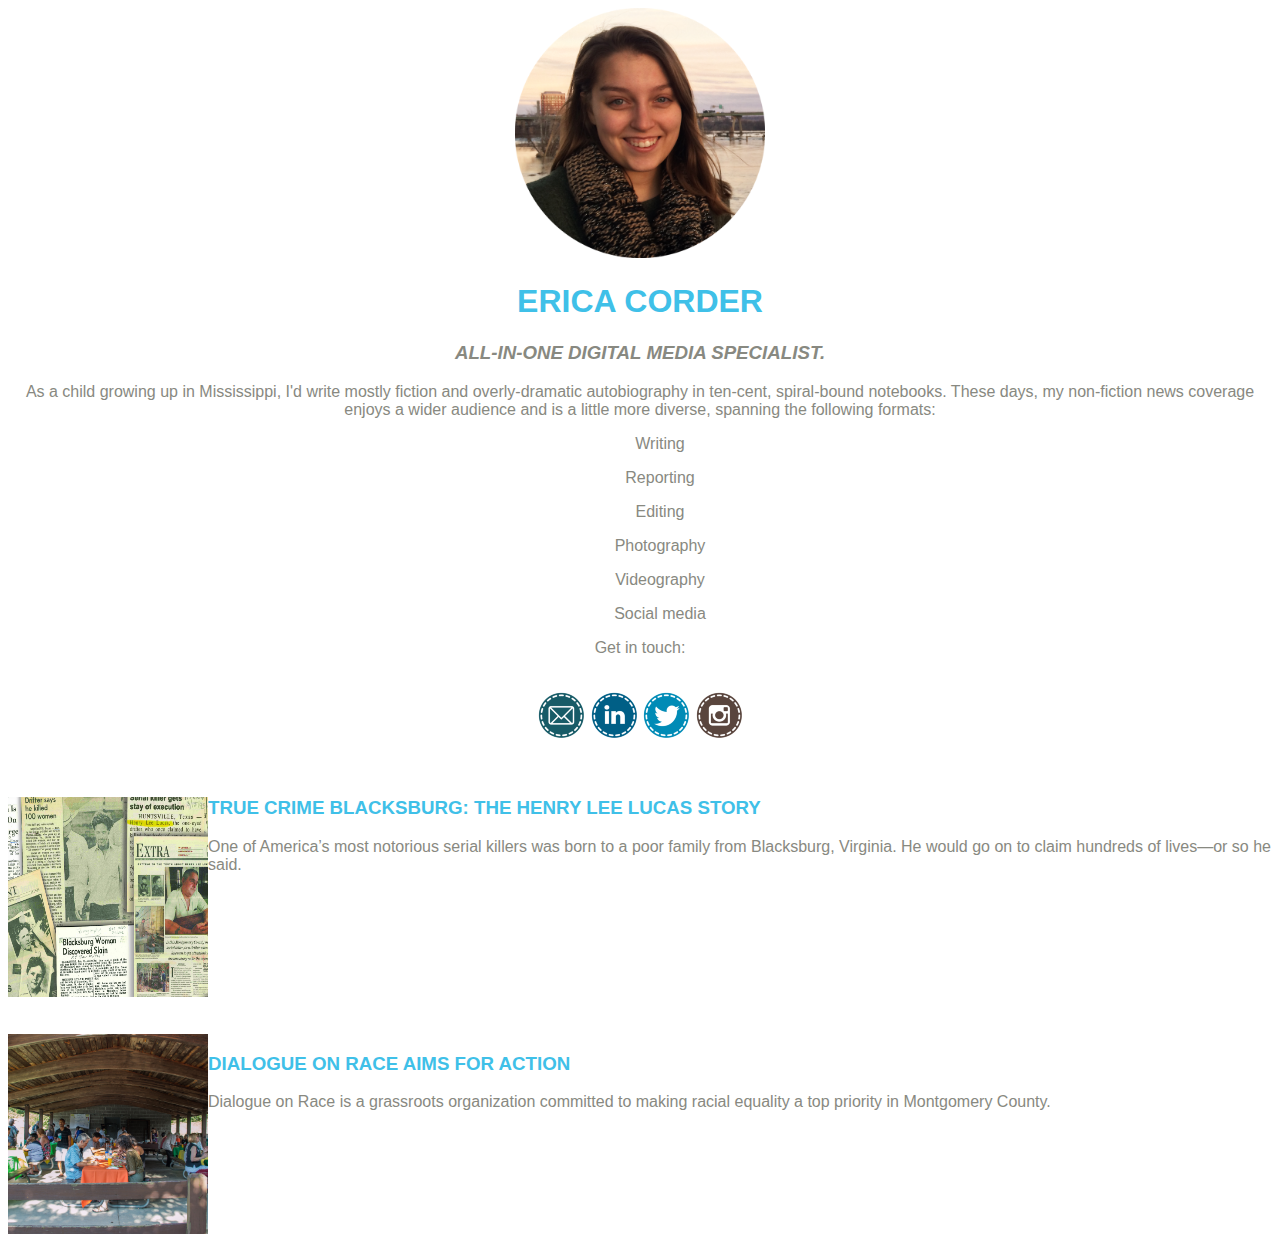
==== unit_3/index.html @ 76ec993f "removed the "s" floating on the page" ====
<!DOCTYPE html>
<html>

	<head>
		
		<link rel="stylesheet" type="text/css" href="css/style.css">
		<title>Erica Corder</title>

	</head>

	<body>

		<img src="images/headshot.png" alt="A portrait of Erica smiling with a river in the background" title="Headshot of Erica" height="250px" width="250px">

		<h1>Erica Corder</h1>

		<h3 id="slogan">All-in-one digital media specialist.</h3>

		<p>As a child growing up in Mississippi, I'd write mostly fiction and overly-dramatic autobiography in ten-cent, spiral-bound notebooks. These days, my non-fiction news coverage enjoys a wider audience and is a little more diverse, spanning the following formats:</p>

		<ul>Writing</ul>
		<ul>Reporting</ul>
		<ul>Editing</ul>
		<ul>Photography</ul>
		<ul>Videography</ul>
		<ul>Social media</ul>

		<p>Get in touch:</p>
		<br>
		<a href="mailto:ericadcorder@gmail.com"><img src="images/email.png"></a>

		<a href="http://linkedin.com/in/ericacorder"><img src="images/linkedin.png"></a>

		<a href="http://twitter.com/EricaCorder"><img src="images/twitter.png"></a>

		<a href="http://instagram.com/EricaCorder"><img src="images/instagram.png"></a>

		<br>
		<br>
		<br>

		<div class="storysamples">
		<a href="https://thepylon.org/variety/true-crime-blacksburg-the-henry-lee-lucas-story/" style="text-decoration: none;"><img src="images/hll.jpg" alt="an image of several newspapers stacked on top of each other with headlines talking about Henry Lee Lucas" title="Henry Lee in the papers" height="200px" width="200px">
		<h3>True Crime Blacksburg: The Henry Lee Lucas Story</h3>
		<p>One of America’s most notorious serial killers was born to a poor family from Blacksburg, Virginia. He would go on to claim hundreds of lives—or so he said.</h6></p>
			
			<br>
			<br>
			<br>
			<br>
			<br>
			<br>
			<br>
			<br>

		<a href="https://thepylon.org/happenings/dialogue-on-race-aims-for-action/" style="text-decoration: none;"><img src="images/dialogue.jpg" alt="in the photo, attendees of the Dialogue on Race sit together at picnic tables" height="200px" width="200px">
		<h3>Dialogue on Race aims for action</h3>
		<p>Dialogue on Race is a grassroots organization committed to making racial equality a top priority in Montgomery County.</p>
		</a>
		</div>

	</body>

</html>
---- unit_3/css/style.css ----
body {

	font-family: Helvetica, sans-serif;
	font-weight: 200;
	background: #FFFFFF;
	color: #888981;
	text-align: center;

}

h1, h3 {
	text-transform: uppercase;
}

h1 {
	color: #3FC0E8;
	font-weight: 600; 
}

#slogan {
	font-style: italic;
}

.storysamples a {
	text-decoration: none;
}

.storysamples p {
	color: #888981;
	text-align: left;
}

.storysamples h3 {
	color: #3FC0E8;
	text-align: left;
}

.storysamples img {
	float: left;
	position: relative;
}
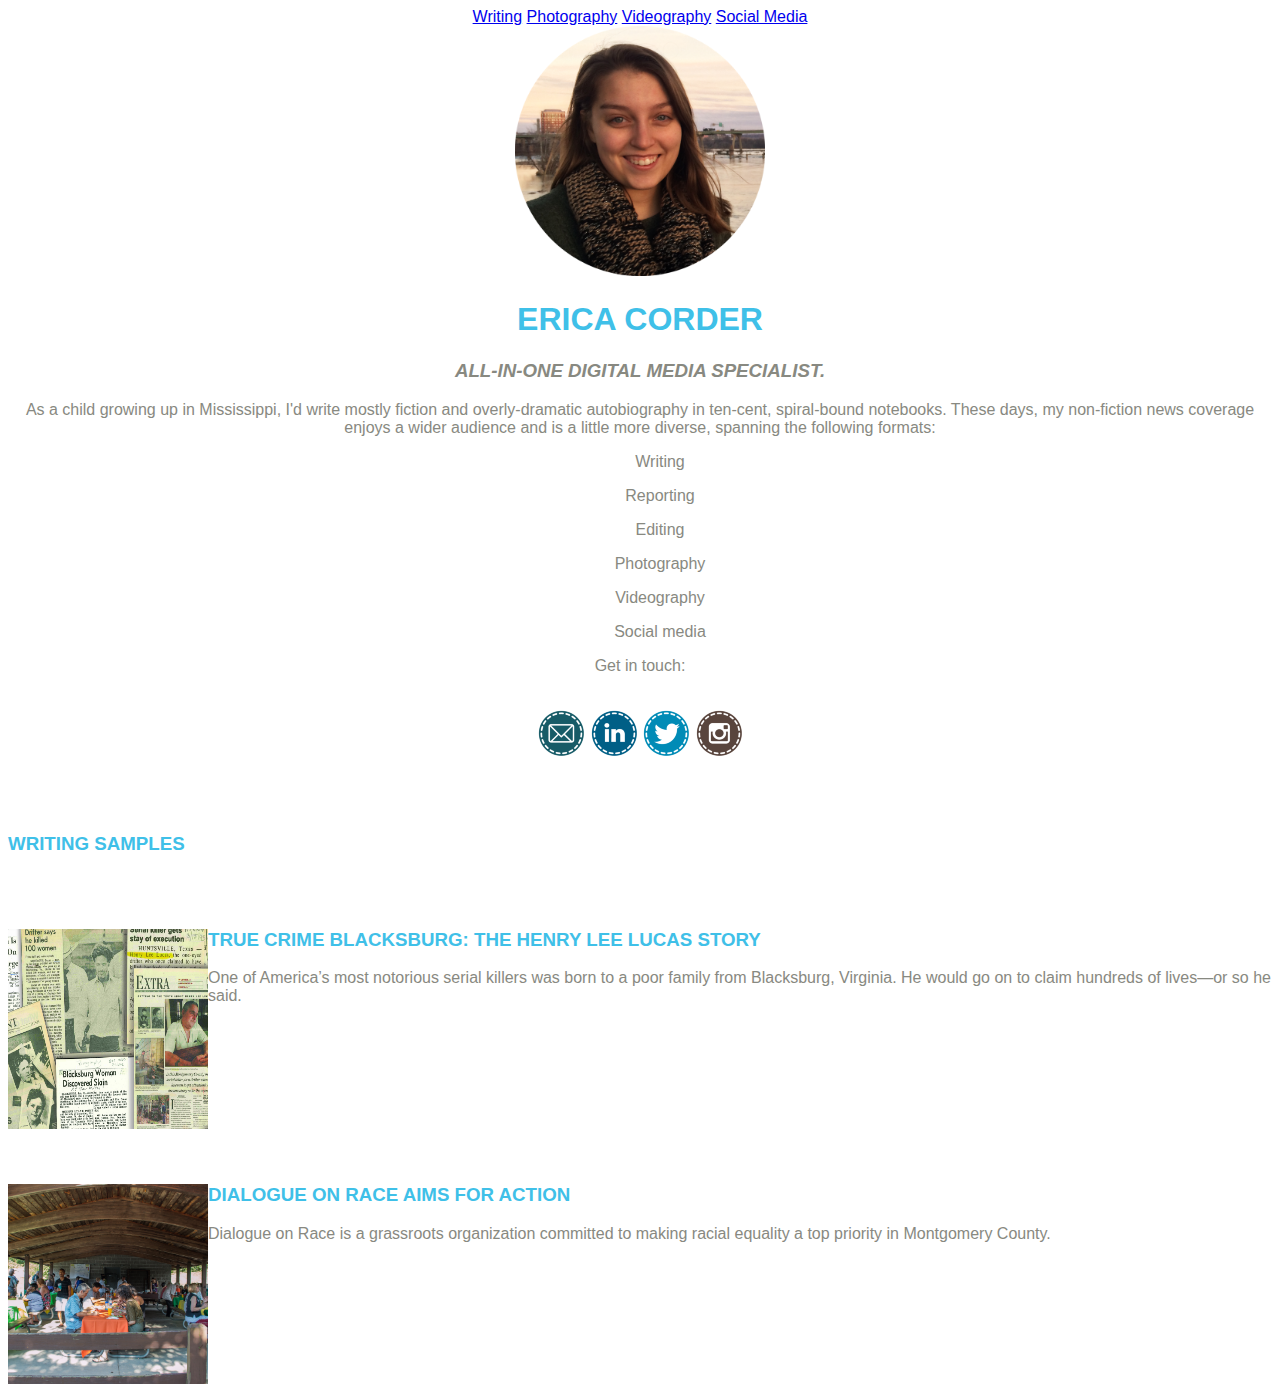
==== commit beb892b5: "reformatted code" ====
--- a/unit_3/index.html
+++ b/unit_3/index.html
@@ -1,29 +1,56 @@
 <!DOCTYPE html>
 <html>
 
-	<head>
+<head>
 		
-		<link rel="stylesheet" type="text/css" href="css/style.css">
-		<title>Erica Corder</title>
+	<link rel="stylesheet" type="text/css" href="css/style.css">
+	<title>Erica Corder</title>
 
-	</head>
+</head>
 
-	<body>
+<body>
+
+	<div>
+	
+		<nav>
+			
+			<a href="#">Writing</a>
+			<a href="#">Photography</a>
+			<a href="#">Videography</a>
+			<a href="#">Social Media</a>	
+
+		</nav>
+
+	</div>
+
+	<div>
 
 		<img src="images/headshot.png" alt="A portrait of Erica smiling with a river in the background" title="Headshot of Erica" height="250px" width="250px">
 
-		<h1>Erica Corder</h1>
+		<div class="header">
 
-		<h3 id="slogan">All-in-one digital media specialist.</h3>
+			<h1>Erica Corder</h1>
+
+			<h3 id="slogan">All-in-one digital media specialist.</h3>
+
+		</div>
+
+	</div>
+
+	<div>
 
 		<p>As a child growing up in Mississippi, I'd write mostly fiction and overly-dramatic autobiography in ten-cent, spiral-bound notebooks. These days, my non-fiction news coverage enjoys a wider audience and is a little more diverse, spanning the following formats:</p>
 
-		<ul>Writing</ul>
-		<ul>Reporting</ul>
-		<ul>Editing</ul>
-		<ul>Photography</ul>
-		<ul>Videography</ul>
-		<ul>Social media</ul>
+			<ul>Writing</ul>
+			<ul>Reporting</ul>
+			<ul>Editing</ul>
+			<ul>Photography</ul>
+			<ul>Videography</ul>
+			<ul>Social media</ul>
+
+	</div>
+
+	<div>
 
 		<p>Get in touch:</p>
 		<br>
@@ -35,30 +62,44 @@
 
 		<a href="http://instagram.com/EricaCorder"><img src="images/instagram.png"></a>
 
+	</div>
+
 		<br>
 		<br>
 		<br>
 
-		<div class="storysamples">
-		<a href="https://thepylon.org/variety/true-crime-blacksburg-the-henry-lee-lucas-story/" style="text-decoration: none;"><img src="images/hll.jpg" alt="an image of several newspapers stacked on top of each other with headlines talking about Henry Lee Lucas" title="Henry Lee in the papers" height="200px" width="200px">
-		<h3>True Crime Blacksburg: The Henry Lee Lucas Story</h3>
-		<p>One of America’s most notorious serial killers was born to a poor family from Blacksburg, Virginia. He would go on to claim hundreds of lives—or so he said.</h6></p>
+	<div class="storysamples">
+		
+		<h3>Writing Samples</h3>
+
+		<br>
+		<br>
+
+		<section>
+			<a href="https://thepylon.org/variety/true-crime-blacksburg-the-henry-lee-lucas-story/"> <img src="images/hll.jpg" alt="an image of several newspapers stacked on top of each other with headlines talking about Henry Lee Lucas" title="Henry Lee in the papers" height="200px" width="200px">
+			<h3>True Crime Blacksburg: The Henry Lee Lucas Story</h3>
+				<p>One of America’s most notorious serial killers was born to a poor family from Blacksburg, Virginia. He would go on to claim hundreds of lives—or so he said.</p>
+			</a>
+		</section>
 			
-			<br>
-			<br>
-			<br>
-			<br>
-			<br>
-			<br>
-			<br>
-			<br>
+		<br>
+		<br>
+		<br>
+		<br>
+		<br>
+		<br>
+		<br>
+		<br>
 
-		<a href="https://thepylon.org/happenings/dialogue-on-race-aims-for-action/" style="text-decoration: none;"><img src="images/dialogue.jpg" alt="in the photo, attendees of the Dialogue on Race sit together at picnic tables" height="200px" width="200px">
-		<h3>Dialogue on Race aims for action</h3>
-		<p>Dialogue on Race is a grassroots organization committed to making racial equality a top priority in Montgomery County.</p>
-		</a>
-		</div>
+		<section>
+			<a href="https://thepylon.org/happenings/dialogue-on-race-aims-for-action/"> <img src="images/dialogue.jpg" alt="in the photo, attendees of the Dialogue on Race sit together at picnic tables" height="200px" width="200px">
+			<h3>Dialogue on Race aims for action</h3>
+				<p>Dialogue on Race is a grassroots organization committed to making racial equality a top priority in Montgomery County.</p>
+			</a>
+		</section>
 
-	</body>
+	</div>
+
+</body>
 
 </html>--- a/unit_3/css/style.css
+++ b/unit_3/css/style.css
@@ -8,34 +8,55 @@
 
 }
 
+
 h1, h3 {
+
 	text-transform: uppercase;
+
 }
 
+
 h1 {
+
 	color: #3FC0E8;
 	font-weight: 600; 
+
 }
 
+
 #slogan {
+
 	font-style: italic;
+
 }
 
+
 .storysamples a {
+
 	text-decoration: none;
+
 }
 
+
 .storysamples p {
+
 	color: #888981;
 	text-align: left;
+
 }
 
+
 .storysamples h3 {
+
 	color: #3FC0E8;
 	text-align: left;
+
 }
 
+
 .storysamples img {
+
 	float: left;
 	position: relative;
-}+
+}
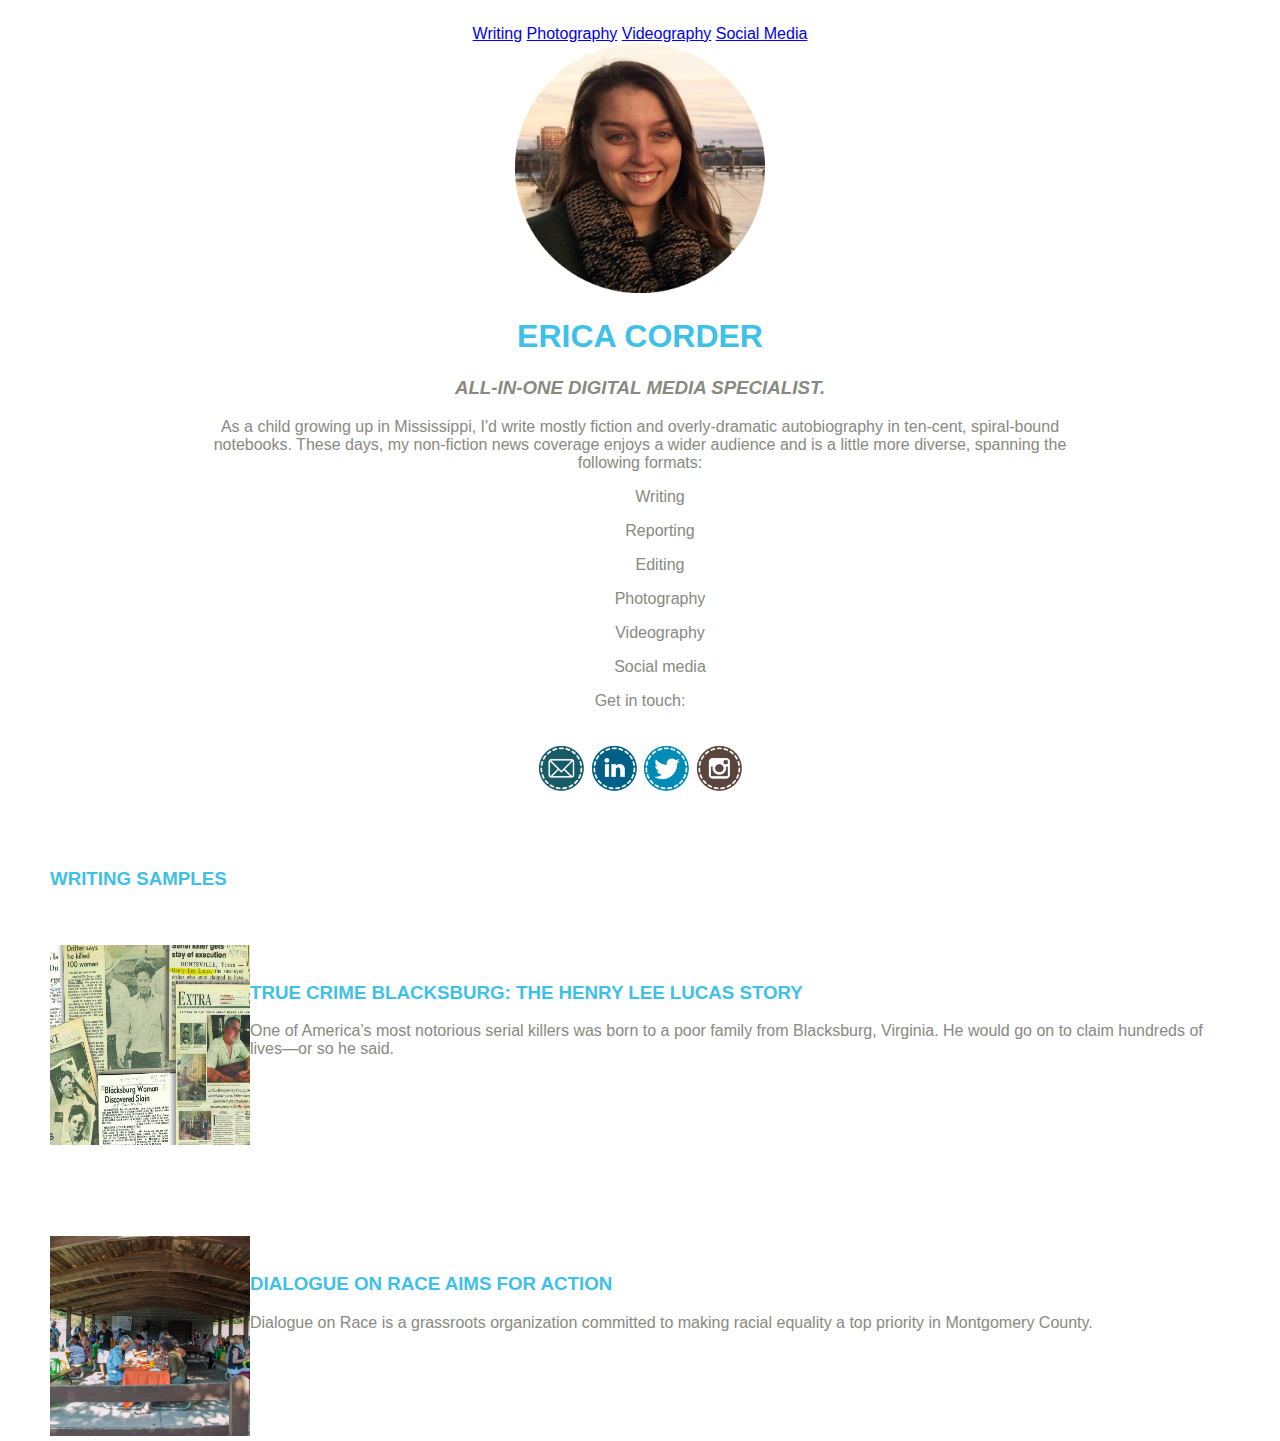
==== commit 64b6027c: "margins on bio and writing samples" ====
--- a/unit_3/index.html
+++ b/unit_3/index.html
@@ -37,7 +37,7 @@
 
 	</div>
 
-	<div>
+	<div id="short-bio">
 
 		<p>As a child growing up in Mississippi, I'd write mostly fiction and overly-dramatic autobiography in ten-cent, spiral-bound notebooks. These days, my non-fiction news coverage enjoys a wider audience and is a little more diverse, spanning the following formats:</p>
 
--- a/unit_3/css/style.css
+++ b/unit_3/css/style.css
@@ -1,62 +1,65 @@
 body {
-
 	font-family: Helvetica, sans-serif;
 	font-weight: 200;
 	background: #FFFFFF;
 	color: #888981;
 	text-align: center;
-
+	margin: 25px 50px 75px;
 }
 
 
 h1, h3 {
-
 	text-transform: uppercase;
-
 }
 
 
 h1 {
-
 	color: #3FC0E8;
 	font-weight: 600; 
+}
 
+
+ul {
+    text-align: center;
+    list-style-type: none;
 }
 
 
 #slogan {
+	font-style: italic;
+}
 
-	font-style: italic;
 
+#short-bio {
+	margin-left: 150px;
+	margin-right: 150px;
 }
 
 
 .storysamples a {
+	margin-left: 150px;
+	margin-right: 150px;
+}
 
+
+.storysamples a {
 	text-decoration: none;
-
 }
 
 
 .storysamples p {
-
 	color: #888981;
 	text-align: left;
-
 }
 
 
 .storysamples h3 {
-
 	color: #3FC0E8;
 	text-align: left;
-
 }
 
 
 .storysamples img {
-
 	float: left;
 	position: relative;
-
-}
+}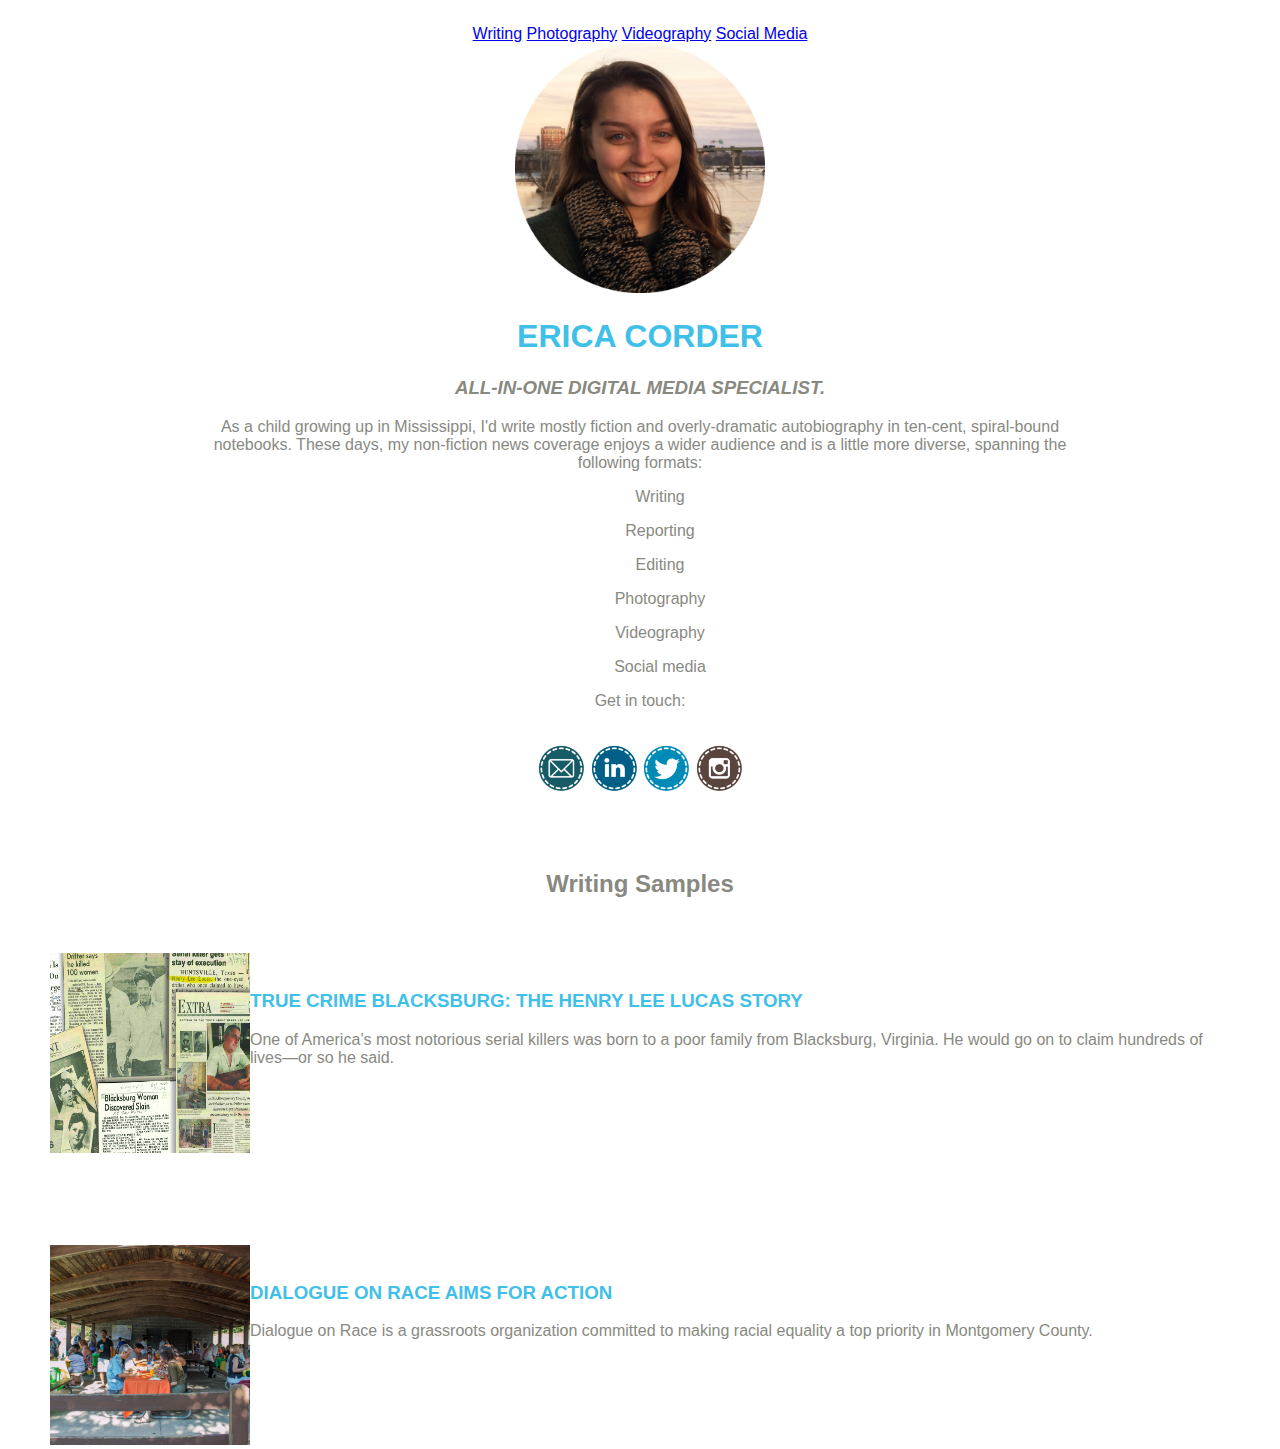
==== commit 2ae74181: "updating writing sample header" ====
--- a/unit_3/index.html
+++ b/unit_3/index.html
@@ -68,9 +68,9 @@
 		<br>
 		<br>
 
+	<h2>Writing Samples</h2>
+
 	<div class="storysamples">
-		
-		<h3>Writing Samples</h3>
 
 		<br>
 		<br>
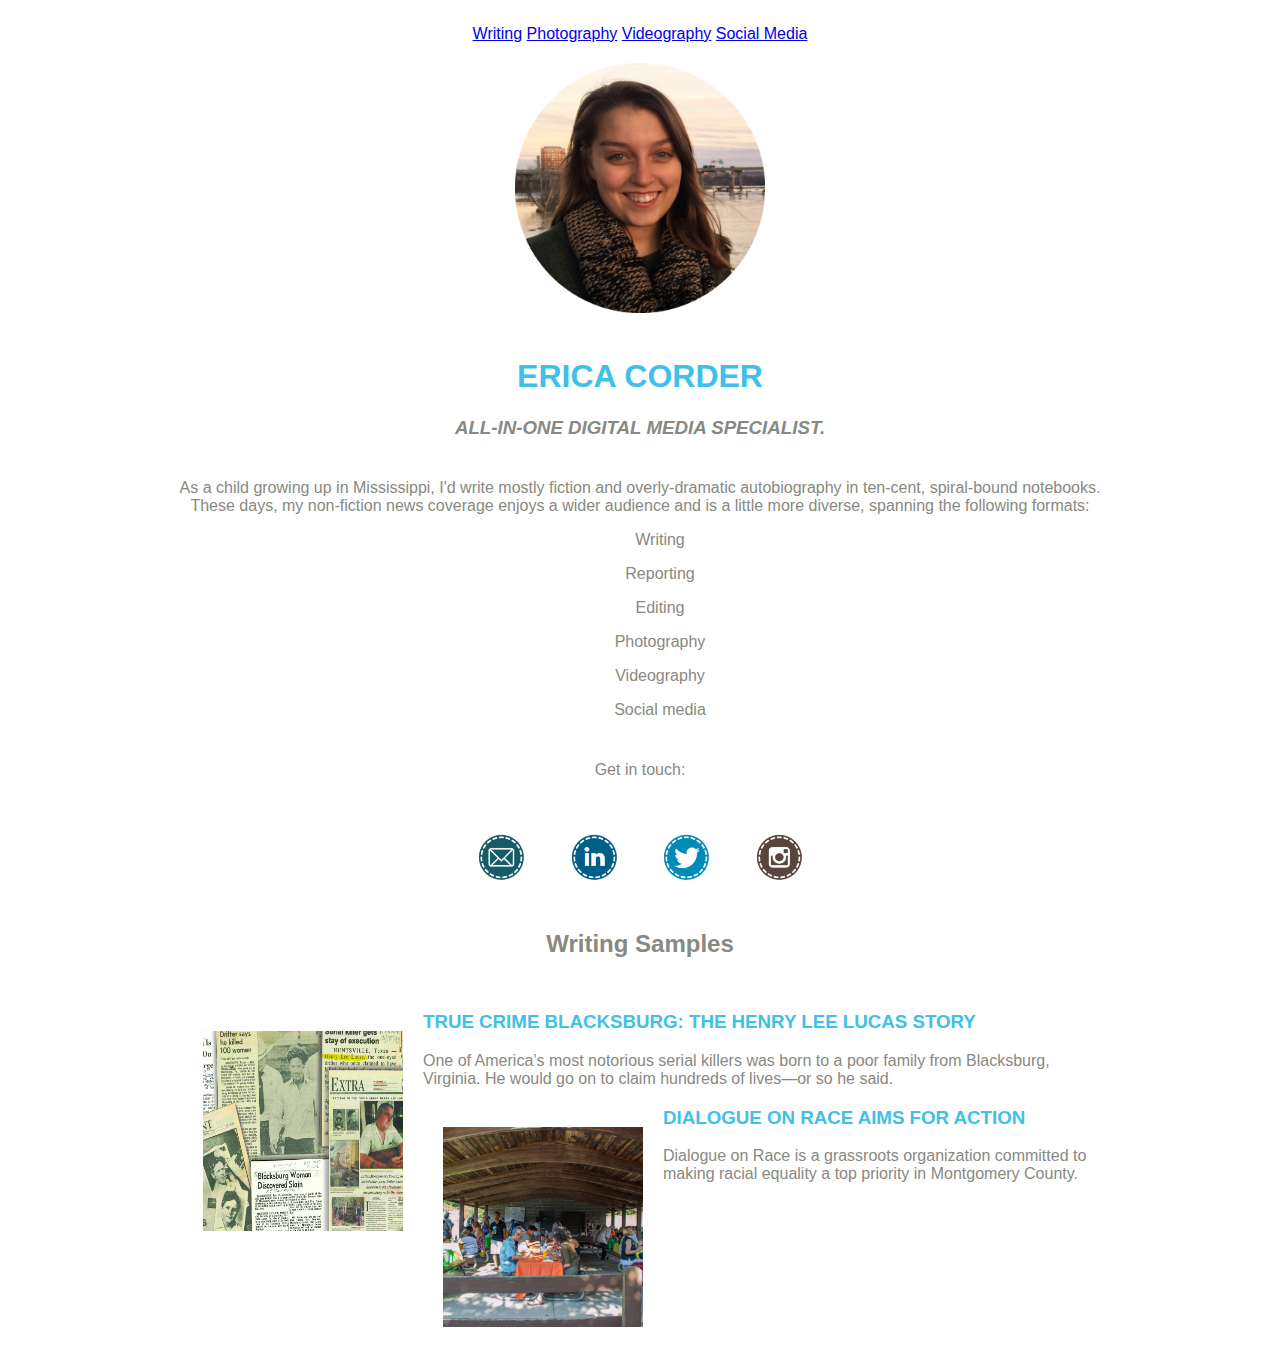
==== commit cf536cf0: "update to padding" ====
--- a/unit_3/index.html
+++ b/unit_3/index.html
@@ -50,7 +50,7 @@
 
 	</div>
 
-	<div>
+	<div id="social-links">
 
 		<p>Get in touch:</p>
 		<br>
@@ -64,16 +64,9 @@
 
 	</div>
 
-		<br>
-		<br>
-		<br>
-
 	<h2>Writing Samples</h2>
 
 	<div class="storysamples">
-
-		<br>
-		<br>
 
 		<section>
 			<a href="https://thepylon.org/variety/true-crime-blacksburg-the-henry-lee-lucas-story/"> <img src="images/hll.jpg" alt="an image of several newspapers stacked on top of each other with headlines talking about Henry Lee Lucas" title="Henry Lee in the papers" height="200px" width="200px">
@@ -81,15 +74,6 @@
 				<p>One of America’s most notorious serial killers was born to a poor family from Blacksburg, Virginia. He would go on to claim hundreds of lives—or so he said.</p>
 			</a>
 		</section>
-			
-		<br>
-		<br>
-		<br>
-		<br>
-		<br>
-		<br>
-		<br>
-		<br>
 
 		<section>
 			<a href="https://thepylon.org/happenings/dialogue-on-race-aims-for-action/"> <img src="images/dialogue.jpg" alt="in the photo, attendees of the Dialogue on Race sit together at picnic tables" height="200px" width="200px">
--- a/unit_3/css/style.css
+++ b/unit_3/css/style.css
@@ -5,6 +5,11 @@
 	color: #888981;
 	text-align: center;
 	margin: 25px 50px 75px;
+}
+
+
+img {
+	padding: 20px;
 }
 
 
@@ -31,14 +36,16 @@
 
 
 #short-bio {
-	margin-left: 150px;
-	margin-right: 150px;
+	margin-left: 10%;
+	margin-right: 10%;
+	padding: 5px;
 }
 
 
-.storysamples a {
-	margin-left: 150px;
-	margin-right: 150px;
+.storysamples {
+	margin-left: 10%;
+	margin-right: 10%;
+	padding: 15px;
 }
 
 
@@ -62,4 +69,9 @@
 .storysamples img {
 	float: left;
 	position: relative;
+}
+
+
+#social-links {
+	padding: 5px;
 }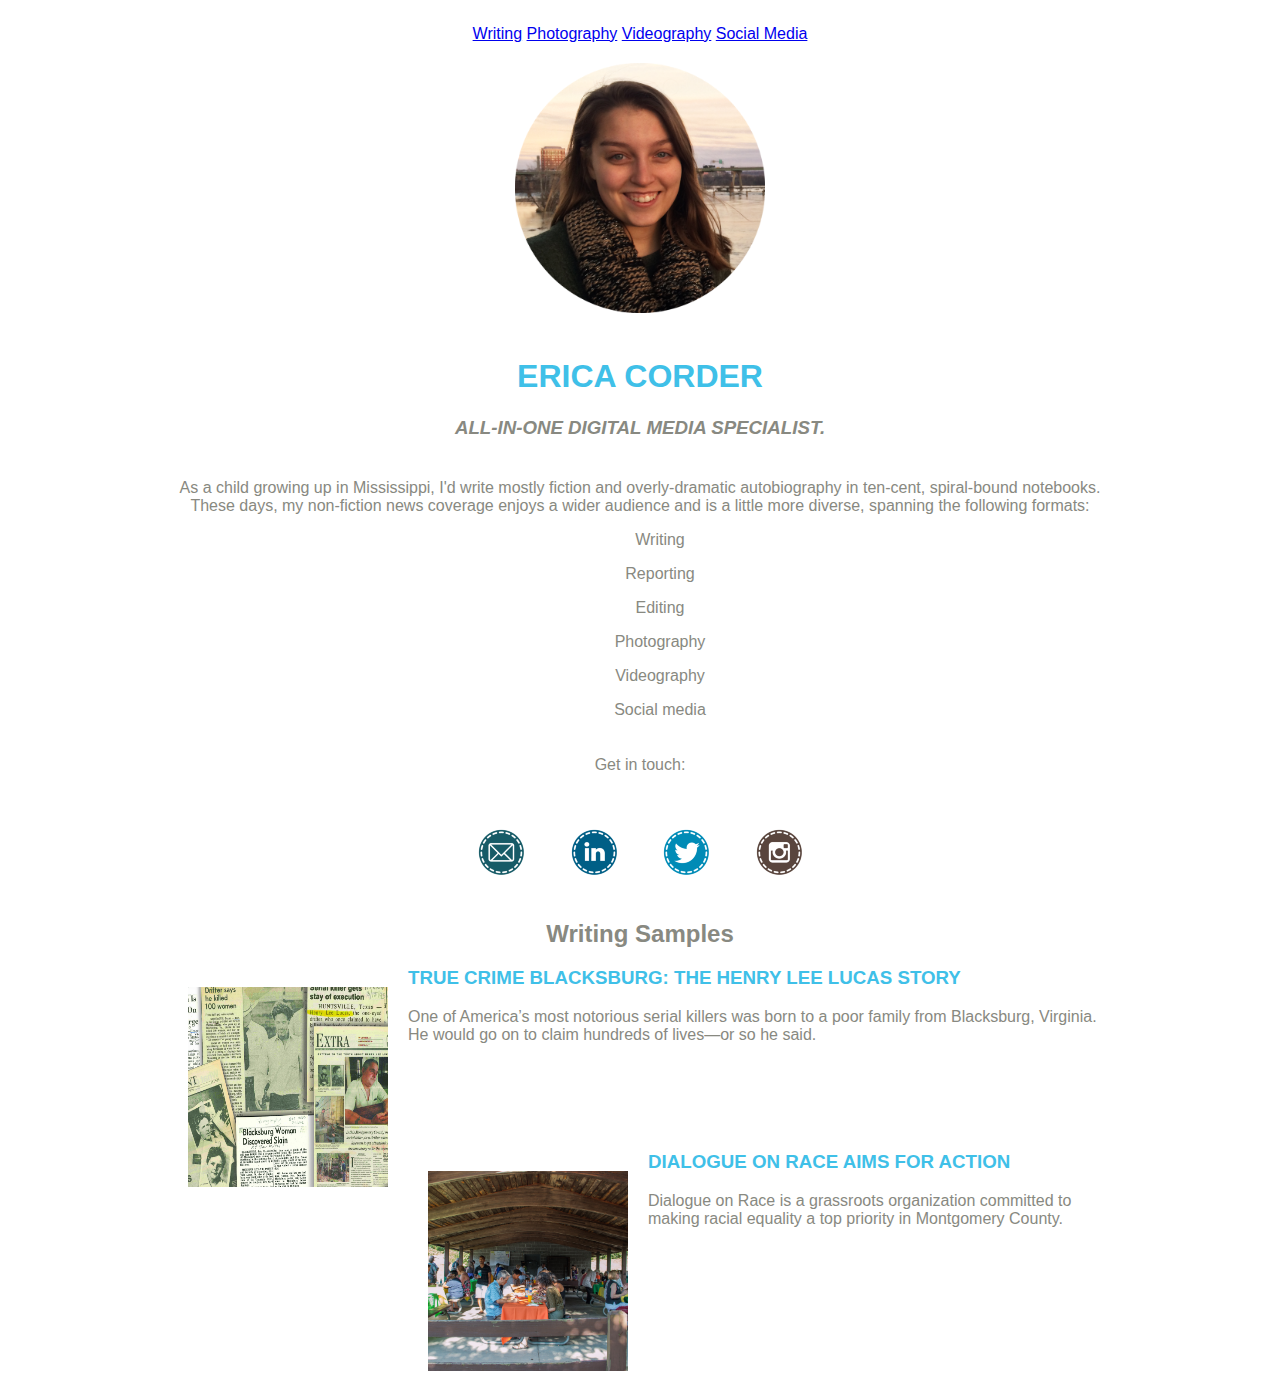
==== commit 532c1926: "just putting in breaks because I give up" ====
--- a/unit_3/index.html
+++ b/unit_3/index.html
@@ -50,7 +50,7 @@
 
 	</div>
 
-	<div id="social-links">
+	<div class="social-links">
 
 		<p>Get in touch:</p>
 		<br>
@@ -75,6 +75,11 @@
 			</a>
 		</section>
 
+		<br>
+		<br>
+		<br>
+		<br>
+
 		<section>
 			<a href="https://thepylon.org/happenings/dialogue-on-race-aims-for-action/"> <img src="images/dialogue.jpg" alt="in the photo, attendees of the Dialogue on Race sit together at picnic tables" height="200px" width="200px">
 			<h3>Dialogue on Race aims for action</h3>
--- a/unit_3/css/style.css
+++ b/unit_3/css/style.css
@@ -45,7 +45,6 @@
 .storysamples {
 	margin-left: 10%;
 	margin-right: 10%;
-	padding: 15px;
 }
 
 
@@ -69,9 +68,4 @@
 .storysamples img {
 	float: left;
 	position: relative;
-}
-
-
-#social-links {
-	padding: 5px;
 }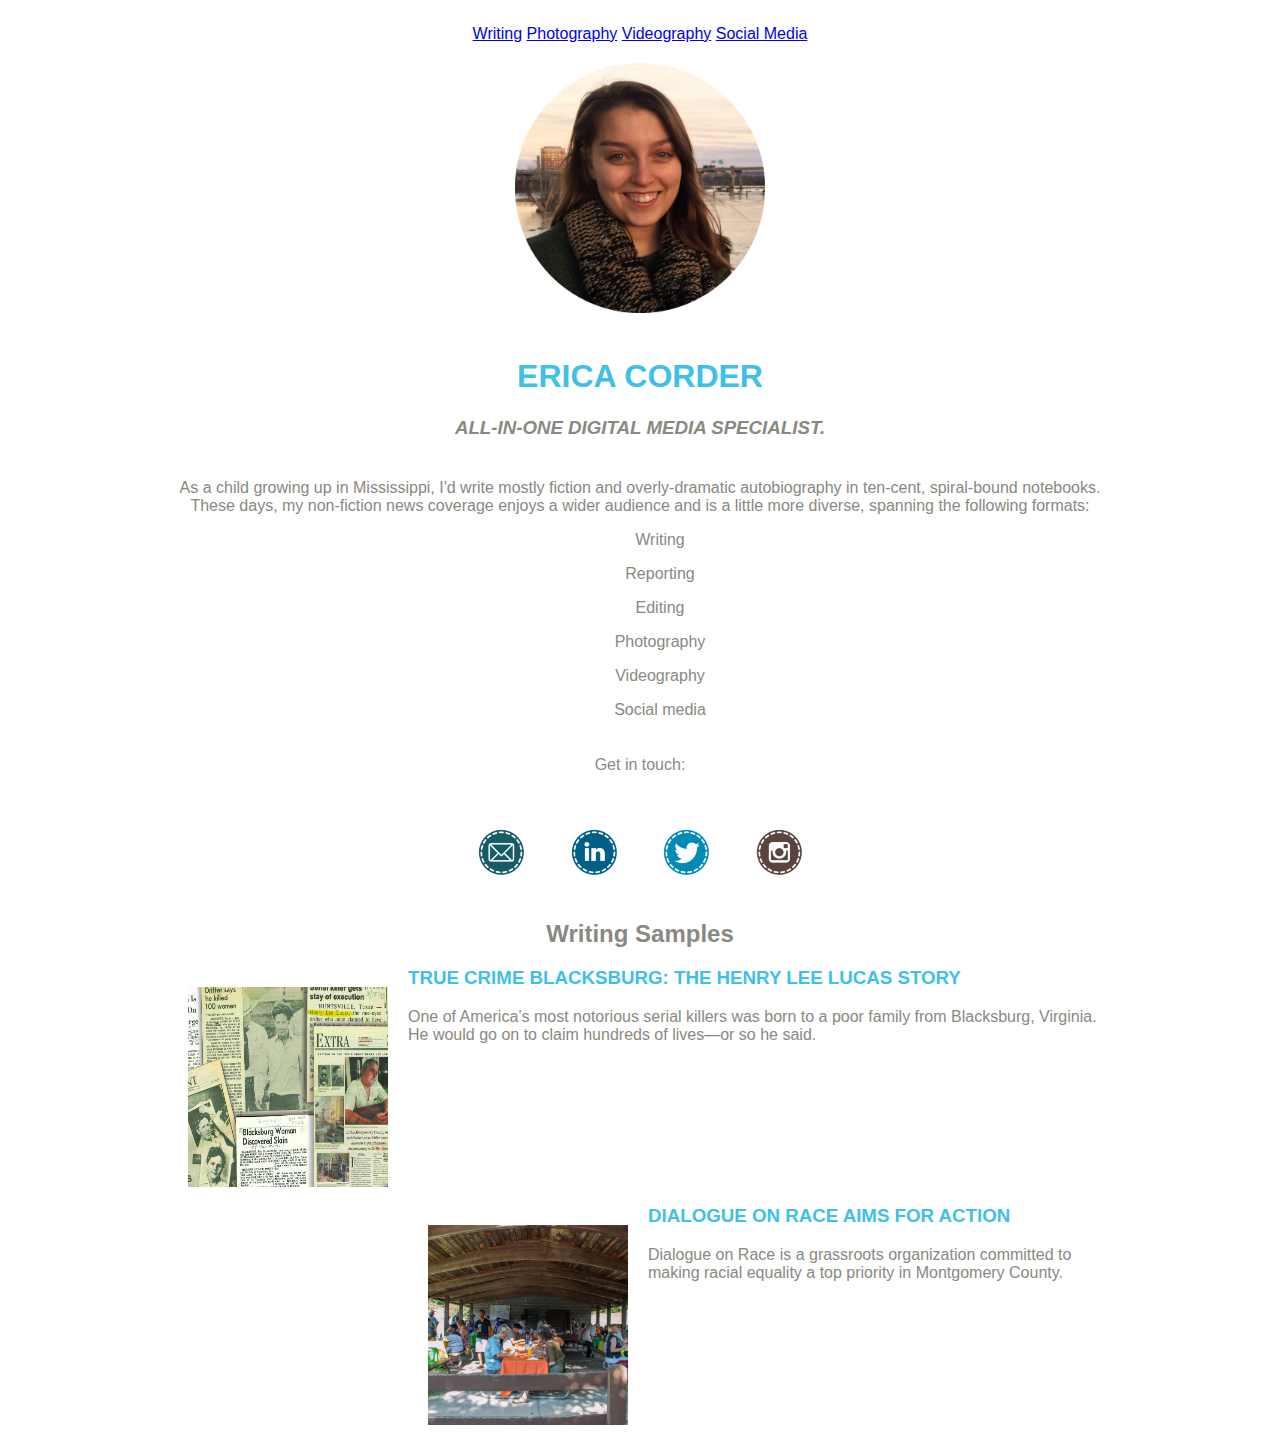
==== commit ade3806a: "more breaks" ====
--- a/unit_3/index.html
+++ b/unit_3/index.html
@@ -79,6 +79,9 @@
 		<br>
 		<br>
 		<br>
+		<br>
+		<br>
+		<br>
 
 		<section>
 			<a href="https://thepylon.org/happenings/dialogue-on-race-aims-for-action/"> <img src="images/dialogue.jpg" alt="in the photo, attendees of the Dialogue on Race sit together at picnic tables" height="200px" width="200px">
